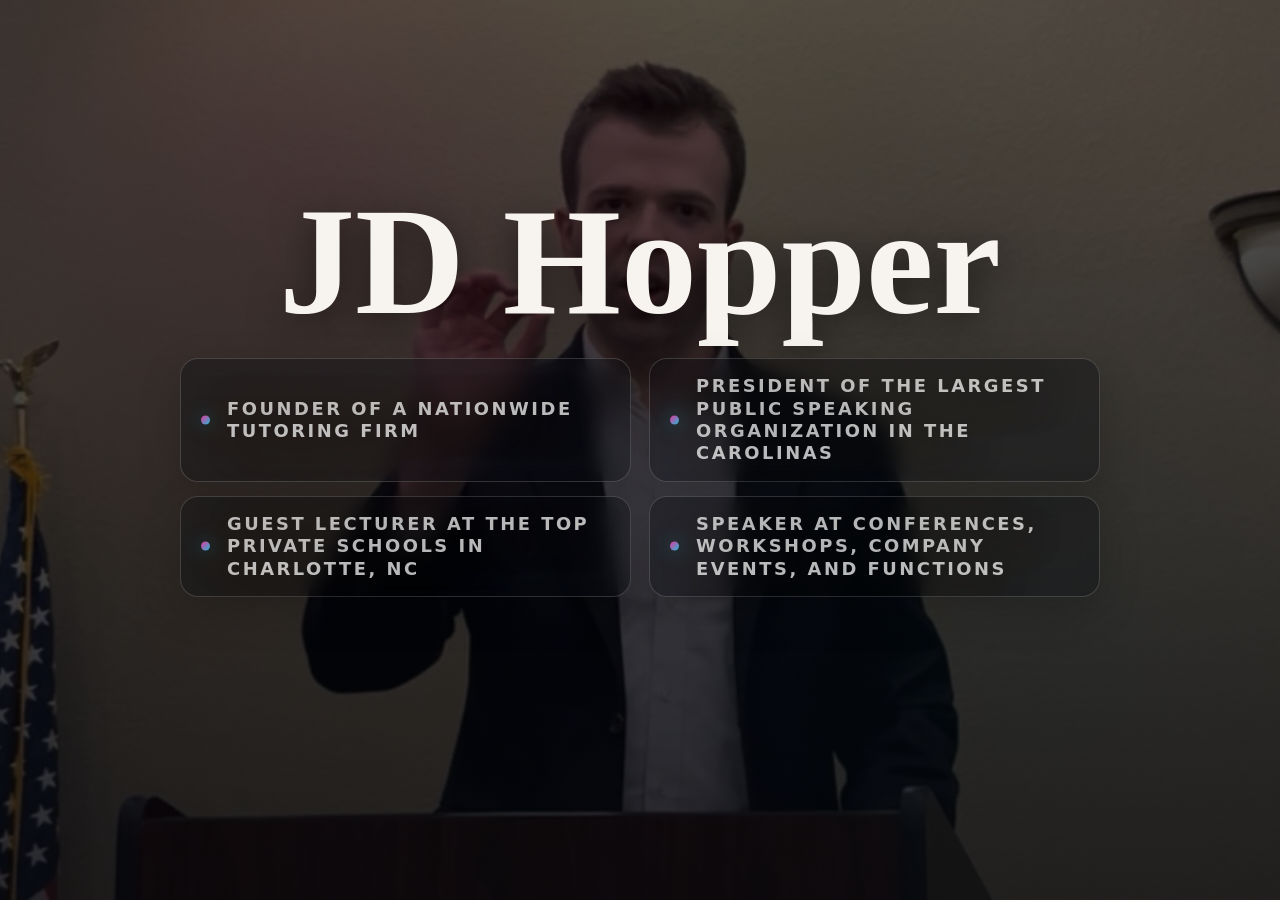
==== index.html @ 7a9ce312 "Add files via upload" ====
<!doctype html>
<html lang="en">
  <head>
    <meta charset="utf-8">
    <meta name="viewport" content="width=device-width, initial-scale=1">
    <title>JD Hopper | Entrepreneur, Public Speaker, Educator</title>
    <meta
      name="description"
      content="JD Hopper is an entrepreneur, public speaker, educator, and founder available for speaking engagements, workshops, school events, and business programs."
    >
    <meta property="og:title" content="JD Hopper | Entrepreneur, Public Speaker, Educator">
    <meta
      property="og:description"
      content="JD Hopper is an entrepreneur, public speaker, educator, and founder available for speaking engagements, workshops, school events, and business programs."
    >
    <!-- [PASTE OG IMAGE PATH HERE] -->
    <meta property="og:image" content="assets/images/headshot-desktop.jpg">
    <meta property="og:type" content="website">
    <meta name="twitter:card" content="summary_large_image">
    <meta name="twitter:title" content="JD Hopper | Entrepreneur, Public Speaker, Educator">
    <meta
      name="twitter:description"
      content="JD Hopper is an entrepreneur, public speaker, educator, and founder available for speaking engagements, workshops, school events, and business programs."
    >
    <meta name="twitter:image" content="assets/images/headshot-desktop.jpg">
    <link rel="icon" type="image/png" href="assets/images/favicon.png">
    <link rel="stylesheet" href="styles.css">
  </head>
  <body>
    <main class="snap-container" id="top">
      <section class="snap-section hero-section" id="hero" aria-label="JD Hopper introduction" data-hero-start>
        <video
          class="hero-video hero-video-desktop"
          autoplay
          muted
          defaultMuted
          loop
          playsinline
          webkit-playsinline
          preload="metadata"
          poster="assets/images/hero-poster-desktop.jpg"
          aria-hidden="true"
        >
          <source src="assets/video/hero-desktop.mp4" type="video/mp4">
        </video>
        <video
          class="hero-video hero-video-mobile"
          autoplay
          muted
          defaultMuted
          loop
          playsinline
          webkit-playsinline
          preload="metadata"
          poster="assets/images/hero-poster-mobile.jpg"
          aria-hidden="true"
        >
          <source src="assets/video/hero-mobile.mp4" type="video/mp4">
        </video>
        <div class="section-overlay"></div>
        <div class="hero-content">
          <h1 class="hero-name">JD Hopper</h1>
          <ul class="hero-roles hero-credentials" aria-label="Professional credentials">
            <li>Founder of a Nationwide Tutoring Firm</li>
            <li>President of the Largest Public Speaking Organization in the Carolinas</li>
            <li>Guest Lecturer at the Top Private Schools in Charlotte, NC</li>
            <li>Speaker at Conferences, Workshops, Company Events, and Functions</li>
          </ul>
          <p class="hero-click-prompt">CLICK TO LEARN MORE</p>
          <!-- [PASTE HERO BOOKING LINE HERE] -->
        </div>
      </section>

      <section class="snap-section image-section purpose-section reveal-section" id="purpose" aria-labelledby="purpose-title">
        <div class="section-overlay"></div>
        <article class="glass-panel purpose-panel reveal-item">
          <a class="purpose-logo-link" href="https://www.purposetutoring.com/" target="_blank" rel="noopener" aria-label="Visit Purpose Tutoring">
            <img class="purpose-logo" src="assets/images/purpose-logo.png" alt="Purpose Tutoring logo" loading="lazy">
          </a>
          <h2 id="purpose-title">Purpose Tutoring</h2>
          <!-- [PASTE PURPOSE TUTORING STORY TEXT HERE] -->
          <div class="expandable-story" data-expandable>
            <div class="story-body" id="purpose-story">
              <p>JD is the founder of Purpose Tutoring, a thriving tutoring company he grew from a solo practice into a team of tutors who support students nationally across a wide range of subjects.</p>
              <p>Purpose Tutoring's mission is to help students become irreplaceable in a world that is increasingly trying to replace human intelligence. JD believes that when students learn to think clearly, solve problems independently, and trust their own minds, better grades, higher test scores, and stronger college opportunities follow as a natural result.</p>
              <p>As part of his own tutoring practice, JD works with students in advanced calculus, SAT and ACT prep, and college admissions. His team supports students in K-12 math, science, English, foreign languages, study skills, SAT/ACT prep, college admissions, and more.</p>
              <p>Since expanding Purpose Tutoring into a multi-tutor practice, JD has dedicated more of his energy to growing the company into a successful enterprise that allows him to support himself, pay his tutors well above market rate, and deliver an exceptional experience to every client.</p>
              <p>One of JD's core business philosophies is that paying people well is both the right thing to do and a smart business strategy. When tutors are well compensated, they are happier, more motivated, and more invested in doing excellent work. That leads to better tutoring, happier clients, more repeat bookings, and a stronger business for everyone involved.</p>
            </div>
            <button class="expand-button" type="button" aria-expanded="false" aria-controls="purpose-story" data-expand-button>Click to Expand</button>
          </div>
          <!-- [PASTE PURPOSE TUTORING LINK HERE] -->
          <a class="button button-primary" href="https://www.purposetutoring.com/" target="_blank" rel="noopener">Visit Purpose Tutoring</a>
        </article>
      </section>

      <section class="snap-section image-section toastmasters-section reveal-section" id="toastmasters" aria-labelledby="toastmasters-title">
        <picture class="background-picture" aria-hidden="true">
          <source media="(min-width: 769px)" srcset="assets/images/purpose-background-desktop.jpg">
          <img src="assets/images/purpose-background-mobile.jpg" alt="" loading="lazy">
        </picture>
        <div class="section-overlay"></div>
        <article class="glass-panel story-panel reveal-item">
          <h2 id="toastmasters-title">Queen City Toastmasters</h2>
          <!-- [PASTE QUEEN CITY TOASTMASTERS PRESIDENCY STORY HERE] -->
          <div class="expandable-story" data-expandable>
            <div class="story-body" id="toastmasters-story">
              <p>JD serves as president of Queen City Toastmasters, a public speaking organization that, under his leadership, has grown into the largest public speaking club in the Carolinas, reaching more than 70 active members.</p>
              <p>During his presidency, the club has experienced unprecedented competitive success, finishing the contest season with a perfect 8-0 record. Queen City Toastmasters won first place in both the District Impromptu Speaking Championship and the Prepared Speaking Championship, outlasting 87 other clubs. The club is currently awaiting confirmation to proceed to the World Championship Semifinals in Vancouver.</p>
              <p>Through his own speeches, JD inspires audiences to think deeply, lead courageously, and find their own path. He is known for drawing from his personal story, connecting naturally with listeners, and creating an energetic sense of engagement in the room.</p>
            </div>
            <button class="expand-button" type="button" aria-expanded="false" aria-controls="toastmasters-story" data-expand-button>Click to Expand</button>
          </div>
        </article>
      </section>

      <section class="snap-section image-section speaking-section reveal-section" id="speaking" aria-labelledby="speaking-title">
        <picture class="background-picture" aria-hidden="true">
          <source media="(min-width: 769px)" srcset="assets/images/podium-speaking-desktop.jpg">
          <img src="assets/images/podium-speaking-mobile.jpg" alt="" loading="lazy">
        </picture>
        <div class="section-overlay"></div>
        <div class="accordion-wrap reveal-item">
          <h2 id="speaking-title">JD's Speaking Engagements</h2>
          <div class="accordion" data-accordion>
            <div class="accordion-item">
              <!-- [PASTE SPEAKING STYLE TEXT HERE] -->
              <button class="accordion-trigger" type="button" aria-expanded="false">
                <span>Speaking Style</span>
                <svg viewBox="0 0 24 24" aria-hidden="true"><path d="m6 9 6 6 6-6"/></svg>
              </button>
              <div class="accordion-panel">
                <p>JD brings extraordinary energy, warmth, and passion to every stage. His speaking style combines charisma with a clear, articulate, and commanding presence, allowing him to connect deeply with audiences and leave them feeling inspired, motivated, and ready to act.</p>
              </div>
            </div>
            <div class="accordion-item">
              <!-- [PASTE EVENT AVAILABILITY TEXT HERE] -->
              <button class="accordion-trigger" type="button" aria-expanded="false">
                <span>Event Availability</span>
                <svg viewBox="0 0 24 24" aria-hidden="true"><path d="m6 9 6 6 6-6"/></svg>
              </button>
              <div class="accordion-panel">
                <p>JD is available for keynote talks, leadership workshops, school assemblies, guest lectures, company programs, entrepreneurship panels, team-building events, and private organizational functions.</p>
              </div>
            </div>
            <div class="accordion-item">
              <!-- [PASTE SPEAKING TOPICS TEXT HERE] -->
              <button class="accordion-trigger" type="button" aria-expanded="false">
                <span>Speaking Topics</span>
                <svg viewBox="0 0 24 24" aria-hidden="true"><path d="m6 9 6 6 6-6"/></svg>
              </button>
              <div class="accordion-panel">
                <p>JD specializes in motivational topics centered on leadership, teamwork, authenticity, and courage. Drawing from his personal story and entrepreneurial experience, he is especially effective at speaking to business audiences, school groups, and organizations looking to inspire growth, confidence, and meaningful action.</p>
              </div>
            </div>
          </div>
        </div>
      </section>

      <section class="snap-section contact-section reveal-section" id="contact" aria-labelledby="contact-title">
        <div class="contact-inner">
          <picture class="contact-headshot reveal-item">
            <source media="(min-width: 769px)" srcset="assets/images/headshot-desktop.jpg">
            <img src="assets/images/headshot-mobile.jpg" alt="JD Hopper smiling headshot" loading="lazy">
          </picture>
          <h2 id="contact-title" class="reveal-item">Contact JD Hopper</h2>
          <div class="social-grid">
            <!-- [PASTE LINKEDIN LINK HERE] -->
            <a class="social-button reveal-item" href="https://www.linkedin.com/in/jd-hopper" target="_blank" rel="noopener">
              <svg viewBox="0 0 24 24" aria-hidden="true"><path d="M6.9 8.9h-4v12h4v-12Zm.3-3.7A2.3 2.3 0 1 0 2.6 5.2a2.3 2.3 0 0 0 4.6 0ZM21.4 14c0-3.3-1.8-5.4-4.7-5.4a4.1 4.1 0 0 0-3.7 2h-.1V8.9H9.1v12h4v-6.1c0-1.6.3-3.1 2.2-3.1s2 1.8 2 3.2v6h4V14Z"/></svg>
              LinkedIn
            </a>
            <!-- [PASTE INSTAGRAM LINK HERE] -->
            <a class="social-button reveal-item" href="https://www.instagram.com/jd.hopper/" target="_blank" rel="noopener">
              <svg viewBox="0 0 24 24" aria-hidden="true"><path d="M7.5 2.5h9A5 5 0 0 1 21.5 7.5v9a5 5 0 0 1-5 5h-9a5 5 0 0 1-5-5v-9a5 5 0 0 1 5-5Zm0 2A3 3 0 0 0 4.5 7.5v9a3 3 0 0 0 3 3h9a3 3 0 0 0 3-3v-9a3 3 0 0 0-3-3h-9Zm4.5 3.4a4.1 4.1 0 1 1 0 8.2 4.1 4.1 0 0 1 0-8.2Zm0 2a2.1 2.1 0 1 0 0 4.2 2.1 2.1 0 0 0 0-4.2Zm4.6-2.9a1 1 0 1 1 0 2.1 1 1 0 0 1 0-2.1Z"/></svg>
              Instagram
            </a>
            <a class="social-button reveal-item" href="https://www.purposetutoring.com/" target="_blank" rel="noopener">
              <svg viewBox="0 0 24 24" aria-hidden="true"><path d="M3 5.4c2.9-.7 5.8-.3 9 1.1 3.2-1.4 6.1-1.8 9-1.1v13.1c-2.9-.7-5.8-.3-9 1.1-3.2-1.4-6.1-1.8-9-1.1V5.4Zm2 2.5v8.2c1.9-.2 3.9.1 6 1V8.8c-2.1-.9-4.1-1.2-6-.9Zm8 .9v8.3c2.1-.9 4.1-1.2 6-1V7.9c-1.9-.3-3.9 0-6 .9Z"/></svg>
              Purpose Tutoring
            </a>
          </div>
          <!-- [PASTE EMAIL HERE] -->
          <p class="email-box reveal-item"><span>Email:</span> <a href="mailto:jd.hopper@purposetutoring.com">jd.hopper@purposetutoring.com</a></p>
        </div>
      </section>
    </main>

    <button class="floating-cta" type="button" data-open-contact>
      Contact JD for Speaking or Business Inquiries
    </button>

    <div class="modal" id="contact-modal" role="dialog" aria-modal="true" aria-labelledby="modal-title" aria-describedby="modal-subtitle" hidden>
      <div class="modal-backdrop" data-close-contact></div>
      <div class="modal-card" role="document">
        <button class="modal-close" type="button" aria-label="Close contact form" data-close-contact>
          <svg viewBox="0 0 24 24" aria-hidden="true"><path d="m6 6 12 12M18 6 6 18"/></svg>
        </button>
        <h2 id="modal-title">Contact JD Hopper</h2>
        <p id="modal-subtitle">For speaking engagements, workshops, school events, business inquiries, or collaborations.</p>
        <form name="speaking-contact" method="POST" action="thank-you.html" data-netlify="true" netlify-honeypot="bot-field">
          <input type="hidden" name="form-name" value="speaking-contact">
          <p class="hidden">
            <label>Don’t fill this out if you’re human: <input name="bot-field"></label>
          </p>
          <label>
            Name
            <input type="text" name="name" autocomplete="name" required>
          </label>
          <label>
            Email
            <input type="email" name="email" autocomplete="email" required>
          </label>
          <label>
            Phone Number (optional)
            <input type="tel" name="phone" autocomplete="tel">
          </label>
          <label>
            Subject
            <input type="text" name="subject" required>
          </label>
          <label>
            Message
            <textarea name="message" rows="5" required></textarea>
          </label>
          <button class="button button-primary" type="submit">Send Inquiry</button>
        </form>
      </div>
    </div>

    <script src="script.js" defer></script>
  </body>
</html>
---- styles.css ----
:root {
  color-scheme: dark;
  --bg: #07090f;
  --bg-soft: #10141d;
  --text: #f7f4ef;
  --muted: #c6c8d0;
  --subtle: rgba(255, 255, 255, 0.72);
  --line: rgba(255, 255, 255, 0.18);
  --glass: rgba(9, 13, 22, 0.62);
  --glass-strong: rgba(8, 10, 17, 0.78);
  --accent: #e5369d;
  --accent-2: #23b8d4;
  --gold: #e7c880;
  --radius: 22px;
  --shadow: 0 24px 80px rgba(0, 0, 0, 0.42);
  --ease: cubic-bezier(0.2, 0.8, 0.2, 1);
}

* {
  box-sizing: border-box;
}

html {
  height: 100%;
  scroll-behavior: smooth;
}

body {
  min-height: 100%;
  margin: 0;
  background: var(--bg);
  color: var(--text);
  font-family: Inter, ui-sans-serif, system-ui, -apple-system, BlinkMacSystemFont, "Segoe UI", sans-serif;
  line-height: 1.5;
  overflow: hidden;
}

body.modal-open {
  overflow: hidden;
}

a {
  color: inherit;
}

button,
input,
textarea {
  font: inherit;
}

button {
  cursor: pointer;
}

.snap-container {
  height: 100vh;
  height: 100svh;
  overflow-y: auto;
  scroll-snap-type: y mandatory;
  scrollbar-width: thin;
  scrollbar-color: rgba(255, 255, 255, 0.32) transparent;
}

.snap-section {
  position: relative;
  min-height: 100vh;
  min-height: 100svh;
  scroll-snap-align: start;
  scroll-snap-stop: always;
  display: grid;
  place-items: center;
  padding: max(28px, env(safe-area-inset-top)) 20px max(108px, calc(86px + env(safe-area-inset-bottom)));
  isolation: isolate;
  overflow: hidden;
}

.snap-section.has-expanded-story {
  overflow-y: auto;
  place-items: start center;
}

.section-overlay {
  position: absolute;
  inset: 0;
  z-index: -1;
  background:
    linear-gradient(180deg, rgba(3, 5, 9, 0.6), rgba(3, 5, 9, 0.82)),
    radial-gradient(circle at 24% 20%, rgba(229, 54, 157, 0.16), transparent 36%),
    radial-gradient(circle at 82% 70%, rgba(35, 184, 212, 0.12), transparent 34%);
}

.toastmasters-section .section-overlay,
.speaking-section .section-overlay {
  background:
    linear-gradient(180deg, rgba(3, 5, 9, 0.26), rgba(3, 5, 9, 0.42)),
    radial-gradient(circle at 24% 20%, rgba(229, 54, 157, 0.06), transparent 36%),
    radial-gradient(circle at 82% 70%, rgba(35, 184, 212, 0.06), transparent 34%);
}

.hero-video,
.background-picture,
.background-picture img {
  position: absolute;
  inset: 0;
  width: 100%;
  height: 100%;
  object-fit: cover;
  z-index: -2;
}

.hero-video {
  opacity: 0;
  animation: videoReveal 1.4s var(--ease) 0.8s forwards;
}

.hero-section {
  cursor: pointer;
}

.hero-video-desktop {
  display: none;
}

.hero-video-mobile {
  display: block;
}

.hero-content,
.contact-inner,
.accordion-wrap,
.glass-panel,
.split-layout {
  width: min(100%, 1120px);
  margin: 0 auto;
}

.hero-content {
  text-align: center;
  display: grid;
  justify-items: center;
  gap: 22px;
  text-shadow: 0 8px 36px rgba(0, 0, 0, 0.5);
}

.hero-name,
.snap-section h2 {
  margin: 0;
  font-family: Georgia, "Times New Roman", serif;
  font-weight: 700;
  line-height: 0.96;
  letter-spacing: 0;
}

.hero-name {
  font-size: clamp(4rem, 19vw, 9.5rem);
  opacity: 0;
  transform: translateY(18px);
  animation: riseIn 0.9s var(--ease) 0.2s forwards;
}

.hero-roles {
  display: grid;
  gap: 12px;
  color: var(--subtle);
  font-size: clamp(1.05rem, 4.8vw, 2.1rem);
  font-weight: 600;
  text-transform: uppercase;
  letter-spacing: 0.14em;
}

.hero-roles li,
.hero-callout,
.hero-click-prompt {
  opacity: 0;
  transform: translateY(14px);
  animation: riseIn 0.72s var(--ease) forwards;
}

.hero-roles li:nth-child(1) { animation-delay: 1.65s; }
.hero-roles li:nth-child(2) { animation-delay: 2.65s; }
.hero-roles li:nth-child(3) { animation-delay: 3.65s; }
.hero-roles li:nth-child(4) { animation-delay: 4.65s; }

.hero-credentials {
  width: min(100%, 920px);
  margin: 0;
  padding: 0;
  list-style: none;
  grid-template-columns: repeat(2, minmax(0, 1fr));
  gap: 14px 18px;
  font-size: clamp(0.82rem, 2.2vw, 1.12rem);
  line-height: 1.25;
  text-align: left;
}

.hero-credentials li {
  position: relative;
  min-height: 76px;
  display: flex;
  align-items: center;
  padding: 16px 18px 16px 46px;
  border: 1px solid rgba(255, 255, 255, 0.16);
  border-radius: 18px;
  background: rgba(8, 10, 17, 0.34);
  backdrop-filter: blur(10px);
  box-shadow: 0 14px 42px rgba(0, 0, 0, 0.18);
}

.hero-credentials li::before {
  content: "";
  position: absolute;
  left: 20px;
  top: 50%;
  width: 9px;
  height: 9px;
  border-radius: 999px;
  background: linear-gradient(135deg, var(--accent), var(--accent-2));
  box-shadow: 0 0 18px rgba(35, 184, 212, 0.52);
  transform: translateY(-50%);
}

.hero-click-prompt {
  margin: 4px 0 0;
  color: #fff;
  font-size: clamp(0.78rem, 2vw, 0.95rem);
  font-weight: 900;
  letter-spacing: 0.16em;
  text-transform: uppercase;
  animation: clickPromptBlink 1.8s var(--ease) 5.75s infinite;
}

.hero-callout {
  max-width: 780px;
  margin: 0;
  color: #fff;
  font-size: clamp(1rem, 4.2vw, 1.35rem);
  animation-delay: 2.95s;
}

.split-layout {
  display: grid;
  gap: 28px;
  align-items: center;
}

.credibility-section {
  background:
    linear-gradient(135deg, #090c13 0%, #101a24 48%, #090c13 100%);
}

.portrait-wrap {
  width: min(68vw, 320px);
  aspect-ratio: 1;
  margin: 0 auto;
  border-radius: 32px;
  overflow: hidden;
  box-shadow: var(--shadow);
  border: 1px solid var(--line);
}

.portrait-wrap img {
  width: 100%;
  height: 100%;
  object-fit: cover;
  display: block;
}

.section-copy {
  display: grid;
  gap: 20px;
  justify-items: center;
  text-align: center;
}

.section-kicker {
  margin: 0;
  color: var(--gold);
  font-size: 0.78rem;
  font-weight: 800;
  letter-spacing: 0.18em;
  text-transform: uppercase;
}

.snap-section h2 {
  font-size: clamp(2.4rem, 11vw, 5.6rem);
  text-align: center;
}

.credential-grid {
  display: grid;
  gap: 12px;
}

.credential-card,
.social-button,
.button {
  border: 1px solid var(--line);
  border-radius: 18px;
  color: var(--text);
  text-decoration: none;
  transition: transform 220ms var(--ease), border-color 220ms var(--ease), background 220ms var(--ease);
}

.credential-card {
  width: 100%;
  min-height: 116px;
  padding: 20px;
  text-align: left;
  background: rgba(255, 255, 255, 0.06);
  backdrop-filter: blur(14px);
  box-shadow: 0 16px 48px rgba(0, 0, 0, 0.22);
}

.credential-card strong,
.credential-card span {
  display: block;
}

.credential-card strong {
  font-size: 1rem;
  line-height: 1.2;
}

.credential-card span {
  margin-top: 12px;
  color: var(--accent-2);
  font-size: 0.82rem;
  font-weight: 800;
  text-transform: uppercase;
  letter-spacing: 0.14em;
}

.credential-card:hover,
.credential-card:focus-visible,
.social-button:hover,
.social-button:focus-visible,
.button:hover,
.button:focus-visible {
  transform: translateY(-3px);
  border-color: rgba(255, 255, 255, 0.42);
  outline: none;
}

.image-section {
  background: #080a10;
}

.glass-panel,
.accordion-wrap {
  border: 1px solid var(--line);
  border-radius: var(--radius);
  background: var(--glass);
  backdrop-filter: blur(18px);
  box-shadow: var(--shadow);
}

.glass-panel {
  padding: clamp(24px, 6vw, 56px);
}

.purpose-panel {
  display: grid;
  justify-items: center;
  gap: 18px;
  margin-inline: auto;
  text-align: center;
}

.purpose-logo {
  width: min(260px, 76vw);
  height: auto;
  justify-self: center;
}

.purpose-logo-link {
  display: inline-flex;
  justify-self: center;
  line-height: 0;
}

.purpose-logo-link:hover,
.purpose-logo-link:focus-visible {
  transform: translateY(-2px);
  outline: none;
}

#toastmasters-title {
  margin-bottom: 22px;
}

.expandable-story {
  display: grid;
  justify-items: center;
  gap: 14px;
  width: 100%;
}

.story-body {
  position: relative;
  max-height: 11.5rem;
  overflow: hidden;
  transition: max-height 360ms var(--ease);
}

.story-body::after {
  content: "";
  position: absolute;
  left: 0;
  right: 0;
  bottom: 0;
  height: 4.8rem;
  pointer-events: none;
  background: linear-gradient(180deg, rgba(8, 10, 17, 0), rgba(8, 10, 17, 0.78));
  transition: opacity 220ms var(--ease);
}

.expandable-story.is-expanded .story-body {
  max-height: 1200px;
  overflow: visible;
}

.expandable-story.is-expanded .story-body::after {
  opacity: 0;
}

.story-body p {
  margin: 0 0 1em;
  color: var(--muted);
}

.story-body p:last-child {
  margin-bottom: 0;
}

.expand-button {
  border: 1px solid rgba(255, 255, 255, 0.28);
  border-radius: 999px;
  background: rgba(255, 255, 255, 0.1);
  color: #fff;
  padding: 8px 14px;
  font-size: 0.76rem;
  font-weight: 850;
  letter-spacing: 0.12em;
  text-transform: uppercase;
}

.expand-button:hover,
.expand-button:focus-visible {
  background: rgba(255, 255, 255, 0.18);
  outline: none;
}

.button {
  display: inline-flex;
  align-items: center;
  justify-content: center;
  min-height: 52px;
  padding: 14px 20px;
  font-weight: 800;
  letter-spacing: 0;
}

.button-primary {
  width: fit-content;
  justify-self: center;
  background: linear-gradient(135deg, var(--accent), #7d43ff 52%, var(--accent-2));
  color: #fff;
  box-shadow: 0 18px 48px rgba(229, 54, 157, 0.24);
}

.story-panel {
  max-width: 780px;
  margin-inline: auto;
}

.toastmasters-section .glass-panel {
  background: rgba(9, 13, 22, 0.6);
  backdrop-filter: none;
}

.toastmasters-section .story-panel {
  margin-inline: auto;
}

.accordion-wrap {
  max-width: 820px;
  margin-inline: auto;
  padding: clamp(22px, 5vw, 42px);
  background: rgba(9, 13, 22, 0.6);
  backdrop-filter: none;
}

.accordion-wrap h2 {
  margin-bottom: 22px;
  font-size: clamp(2.1rem, 8vw, 4.7rem);
}

.accordion {
  display: grid;
  gap: 10px;
}

.accordion-item {
  overflow: hidden;
  border: 1px solid var(--line);
  border-radius: 18px;
  background: rgba(255, 255, 255, 0.06);
}

.accordion-trigger {
  width: 100%;
  min-height: 58px;
  display: flex;
  align-items: center;
  justify-content: space-between;
  gap: 16px;
  padding: 16px 18px;
  border: 0;
  background: transparent;
  color: #fff;
  font-weight: 800;
  text-align: left;
}

.accordion-trigger svg,
.modal-close svg,
.social-button svg {
  width: 22px;
  height: 22px;
  flex: 0 0 auto;
  fill: none;
  stroke: currentColor;
  stroke-width: 2;
  stroke-linecap: round;
  stroke-linejoin: round;
}

.social-button svg {
  fill: currentColor;
  stroke: none;
}

.accordion-trigger[aria-expanded="true"] svg {
  transform: rotate(180deg);
}

.accordion-panel {
  max-height: 0;
  overflow: hidden;
  transition: max-height 300ms var(--ease);
}

.accordion-trigger[aria-expanded="true"] + .accordion-panel {
  max-height: 420px;
}

.accordion-panel p {
  margin: 0;
  padding: 0 18px 18px;
  color: var(--muted);
}

.contact-section {
  background:
    linear-gradient(160deg, #07090f 0%, #111623 58%, #080a10 100%),
    linear-gradient(90deg, rgba(229, 54, 157, 0.08), rgba(35, 184, 212, 0.08));
}

.contact-inner {
  text-align: center;
  display: grid;
  justify-items: center;
  gap: 20px;
}

.contact-headshot {
  width: min(46vw, 190px);
  aspect-ratio: 1;
  border-radius: 28px;
  overflow: hidden;
  border: 1px solid var(--line);
  box-shadow: 0 18px 54px rgba(0, 0, 0, 0.34);
}

.contact-headshot img {
  display: block;
  width: 100%;
  height: 100%;
  object-fit: cover;
}

.social-grid {
  width: min(100%, 920px);
  display: grid;
  gap: 12px;
}

.social-button {
  min-height: 62px;
  display: inline-flex;
  align-items: center;
  justify-content: center;
  gap: 12px;
  padding: 16px 22px;
  background: rgba(255, 255, 255, 0.08);
  font-weight: 800;
  backdrop-filter: blur(14px);
}

.email-box {
  margin: 0;
  padding: 14px 18px;
  border: 1px solid var(--line);
  border-radius: 16px;
  color: var(--muted);
  background: rgba(255, 255, 255, 0.06);
}

.floating-cta {
  position: fixed;
  left: 50%;
  bottom: max(18px, env(safe-area-inset-bottom));
  z-index: 20;
  width: min(calc(100vw - 32px), 520px);
  min-height: 56px;
  transform: translateX(-50%) translateY(16px);
  border: 1px solid rgba(255, 255, 255, 0.28);
  border-radius: 999px;
  background: rgba(255, 255, 255, 0.13);
  color: #fff;
  padding: 13px 20px;
  font-size: 0.94rem;
  font-weight: 850;
  box-shadow: 0 20px 60px rgba(0, 0, 0, 0.35);
  backdrop-filter: blur(18px);
  opacity: 0;
  pointer-events: none;
  transition: background 220ms var(--ease), opacity 700ms var(--ease), transform 700ms var(--ease);
}

.floating-cta.is-visible {
  opacity: 1;
  pointer-events: auto;
  transform: translateX(-50%) translateY(0);
}

.floating-cta.is-visible:hover,
.floating-cta.is-visible:focus-visible {
  background: rgba(255, 255, 255, 0.2);
  transform: translateX(-50%) translateY(-2px);
  outline: none;
}

.floating-cta.is-pulsing {
  animation: ctaPulse 2.8s var(--ease) infinite;
  background: linear-gradient(135deg, rgba(229, 54, 157, 0.86), rgba(35, 184, 212, 0.82));
}

.modal[hidden] {
  display: none;
}

.modal {
  position: fixed;
  inset: 0;
  z-index: 50;
  display: grid;
  place-items: center;
  padding: 18px;
}

.modal-backdrop {
  position: absolute;
  inset: 0;
  background: rgba(0, 0, 0, 0.74);
  backdrop-filter: blur(10px);
}

.modal-card {
  position: relative;
  width: min(100%, 620px);
  max-height: min(86vh, 780px);
  overflow-y: auto;
  padding: clamp(24px, 5vw, 38px);
  border: 1px solid var(--line);
  border-radius: 24px;
  background: var(--glass-strong);
  box-shadow: var(--shadow);
}

.modal-card h2 {
  margin: 0;
  font-family: Georgia, "Times New Roman", serif;
  font-size: clamp(2rem, 8vw, 3.4rem);
}

.modal-card p {
  color: var(--muted);
}

.modal-close {
  position: absolute;
  top: 14px;
  right: 14px;
  width: 42px;
  height: 42px;
  display: grid;
  place-items: center;
  border: 1px solid var(--line);
  border-radius: 999px;
  background: rgba(255, 255, 255, 0.08);
  color: #fff;
}

form {
  display: grid;
  gap: 14px;
}

label {
  display: grid;
  gap: 7px;
  color: var(--subtle);
  font-size: 0.9rem;
  font-weight: 750;
}

input,
textarea {
  width: 100%;
  border: 1px solid rgba(255, 255, 255, 0.22);
  border-radius: 14px;
  background: rgba(255, 255, 255, 0.08);
  color: #fff;
  padding: 13px 14px;
}

input:focus,
textarea:focus {
  border-color: var(--accent-2);
  outline: 3px solid rgba(35, 184, 212, 0.18);
}

.hidden {
  position: absolute;
  left: -9999px;
}

.reveal-item {
  opacity: 0;
  transform: translateY(28px);
  transition: opacity 720ms var(--ease), transform 720ms var(--ease);
}

.reveal-section.is-visible .reveal-item {
  opacity: 1;
  transform: translateY(0);
}

.reveal-section.is-visible .reveal-item:nth-child(2) { transition-delay: 90ms; }
.reveal-section.is-visible .reveal-item:nth-child(3) { transition-delay: 180ms; }
.reveal-section.is-visible .reveal-item:nth-child(4) { transition-delay: 270ms; }
.reveal-section.is-visible .reveal-item:nth-child(5) { transition-delay: 360ms; }

@keyframes riseIn {
  to {
    opacity: 1;
    transform: translateY(0);
  }
}

@keyframes videoReveal {
  to {
    opacity: 1;
  }
}

@keyframes ctaPulse {
  0%, 100% {
    box-shadow: 0 18px 54px rgba(229, 54, 157, 0.2), 0 0 0 0 rgba(229, 54, 157, 0.34);
  }
  50% {
    box-shadow: 0 22px 70px rgba(35, 184, 212, 0.26), 0 0 0 12px rgba(229, 54, 157, 0);
  }
}

@keyframes clickPromptBlink {
  0%, 100% {
    opacity: 0.35;
    transform: translateY(0);
  }
  45%, 62% {
    opacity: 1;
    transform: translateY(-2px);
  }
}

@media (min-width: 769px) {
  .hero-video-desktop {
    display: block;
  }

  .hero-video-mobile {
    display: none;
  }

  .snap-section {
    padding: 52px 54px 116px;
  }

  .split-layout {
    grid-template-columns: 0.74fr 1.26fr;
    gap: 64px;
  }

  .portrait-wrap {
    width: min(34vw, 420px);
  }

  .credential-grid {
    grid-template-columns: repeat(2, minmax(0, 1fr));
    gap: 16px;
  }

  .credential-card {
    min-height: 154px;
    padding: 24px;
  }

  .credential-card strong {
    font-size: 1.12rem;
  }

  .purpose-panel {
    margin-inline: auto;
    max-width: 760px;
  }

  .toastmasters-section .story-panel {
    margin-inline: auto;
  }

  .social-grid {
    grid-template-columns: repeat(3, minmax(0, 1fr));
    gap: 16px;
  }
}

@media (max-width: 420px) {
  .snap-section {
    padding-inline: 16px;
  }

  .hero-roles {
    letter-spacing: 0.1em;
  }

  .hero-credentials {
    grid-template-columns: 1fr;
    gap: 10px;
    font-size: 0.78rem;
  }

  .hero-credentials li {
    min-height: auto;
    padding: 12px 14px 12px 38px;
  }

  .hero-credentials li::before {
    left: 17px;
  }

  .button-primary {
    width: 100%;
  }
}

@media (prefers-reduced-motion: reduce) {
  *,
  *::before,
  *::after {
    animation-duration: 1ms !important;
    animation-iteration-count: 1 !important;
    scroll-behavior: auto !important;
    transition-duration: 1ms !important;
  }

  .snap-container {
    scroll-snap-type: none;
  }
}
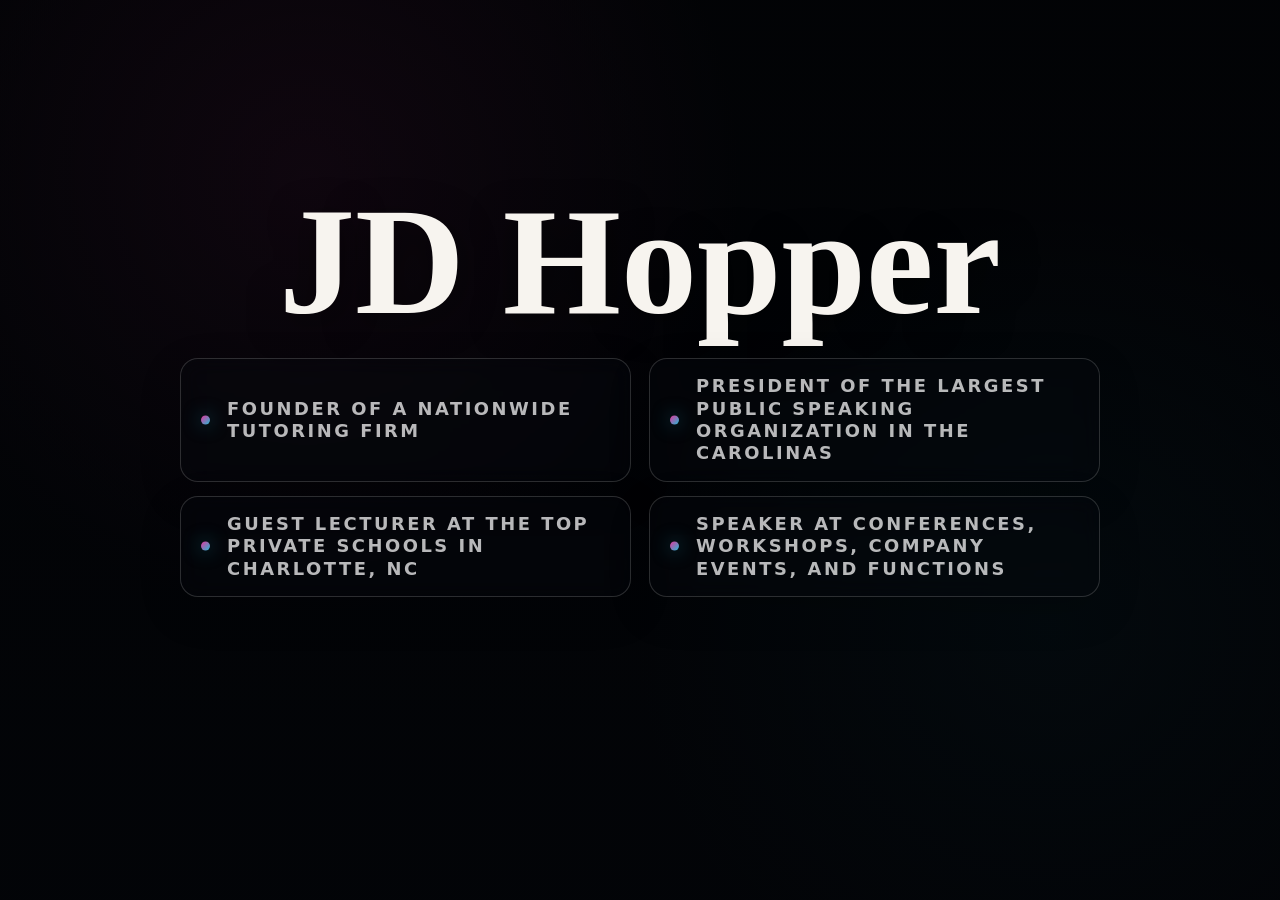
==== commit ad0f89e4: "Add files via upload" ====
--- a/index.html
+++ b/index.html
@@ -37,8 +37,8 @@
           loop
           playsinline
           webkit-playsinline
-          preload="metadata"
-          poster="assets/images/hero-poster-desktop.jpg"
+          preload="auto"
+          disablepictureinpicture
           aria-hidden="true"
         >
           <source src="assets/video/hero-desktop.mp4" type="video/mp4">
@@ -51,8 +51,8 @@
           loop
           playsinline
           webkit-playsinline
-          preload="metadata"
-          poster="assets/images/hero-poster-mobile.jpg"
+          preload="auto"
+          disablepictureinpicture
           aria-hidden="true"
         >
           <source src="assets/video/hero-mobile.mp4" type="video/mp4">
@@ -61,10 +61,10 @@
         <div class="hero-content">
           <h1 class="hero-name">JD Hopper</h1>
           <ul class="hero-roles hero-credentials" aria-label="Professional credentials">
-            <li>Founder of a Nationwide Tutoring Firm</li>
-            <li>President of the Largest Public Speaking Organization in the Carolinas</li>
-            <li>Guest Lecturer at the Top Private Schools in Charlotte, NC</li>
-            <li>Speaker at Conferences, Workshops, Company Events, and Functions</li>
+            <li><button type="button" data-scroll-target="#purpose">Founder of a Nationwide Tutoring Firm</button></li>
+            <li><button type="button" data-scroll-target="#toastmasters">President of the Largest Public Speaking Organization in the Carolinas</button></li>
+            <li><button type="button" data-scroll-target="#speaking">Guest Lecturer at the Top Private Schools in Charlotte, NC</button></li>
+            <li><button type="button" data-scroll-target="#speaking">Speaker at Conferences, Workshops, Company Events, and Functions</button></li>
           </ul>
           <p class="hero-click-prompt">CLICK TO LEARN MORE</p>
           <!-- [PASTE HERO BOOKING LINE HERE] -->
@@ -101,6 +101,7 @@
         </picture>
         <div class="section-overlay"></div>
         <article class="glass-panel story-panel reveal-item">
+          <img class="toastmasters-logo" src="assets/images/toastmasters-logo.png" alt="Toastmasters International logo" loading="lazy">
           <h2 id="toastmasters-title">Queen City Toastmasters</h2>
           <!-- [PASTE QUEEN CITY TOASTMASTERS PRESIDENCY STORY HERE] -->
           <div class="expandable-story" data-expandable>
--- a/styles.css
+++ b/styles.css
@@ -111,10 +111,16 @@
 
 .hero-video {
   opacity: 0;
-  animation: videoReveal 1.4s var(--ease) 0.8s forwards;
+  background: #000;
+  transition: opacity 1.4s var(--ease);
+}
+
+.hero-section .hero-video.is-loaded {
+  opacity: 1;
 }
 
 .hero-section {
+  background: #000;
   cursor: pointer;
 }
 
@@ -177,10 +183,10 @@
   animation: riseIn 0.72s var(--ease) forwards;
 }
 
-.hero-roles li:nth-child(1) { animation-delay: 1.65s; }
-.hero-roles li:nth-child(2) { animation-delay: 2.65s; }
-.hero-roles li:nth-child(3) { animation-delay: 3.65s; }
-.hero-roles li:nth-child(4) { animation-delay: 4.65s; }
+.hero-roles li:nth-child(1) { animation-delay: 1.1s; }
+.hero-roles li:nth-child(2) { animation-delay: 1.55s; }
+.hero-roles li:nth-child(3) { animation-delay: 2s; }
+.hero-roles li:nth-child(4) { animation-delay: 2.45s; }
 
 .hero-credentials {
   width: min(100%, 920px);
@@ -197,14 +203,42 @@
 .hero-credentials li {
   position: relative;
   min-height: 76px;
-  display: flex;
-  align-items: center;
-  padding: 16px 18px 16px 46px;
+  display: grid;
   border: 1px solid rgba(255, 255, 255, 0.16);
   border-radius: 18px;
   background: rgba(8, 10, 17, 0.34);
   backdrop-filter: blur(10px);
   box-shadow: 0 14px 42px rgba(0, 0, 0, 0.18);
+  transition: border-color 180ms var(--ease), background 180ms var(--ease), transform 180ms var(--ease);
+}
+
+.hero-credentials li:hover,
+.hero-credentials li:focus-within {
+  border-color: rgba(255, 255, 255, 0.32);
+  background: rgba(8, 10, 17, 0.48);
+  transform: translateY(-2px);
+}
+
+.hero-credentials button {
+  position: relative;
+  z-index: 1;
+  width: 100%;
+  min-height: 76px;
+  padding: 16px 18px 16px 46px;
+  border: 0;
+  border-radius: inherit;
+  background: transparent;
+  color: inherit;
+  font: inherit;
+  line-height: inherit;
+  letter-spacing: inherit;
+  text-align: left;
+  text-transform: inherit;
+}
+
+.hero-credentials button:focus-visible {
+  outline: 2px solid rgba(35, 184, 212, 0.9);
+  outline-offset: 4px;
 }
 
 .hero-credentials li::before {
@@ -227,7 +261,7 @@
   font-weight: 900;
   letter-spacing: 0.16em;
   text-transform: uppercase;
-  animation: clickPromptBlink 1.8s var(--ease) 5.75s infinite;
+  animation: clickPromptBlink 1.8s var(--ease) 3.25s infinite;
 }
 
 .hero-callout {
@@ -371,6 +405,15 @@
   width: min(260px, 76vw);
   height: auto;
   justify-self: center;
+}
+
+.toastmasters-logo {
+  display: block;
+  width: min(260px, 76vw);
+  height: auto;
+  margin: 0 auto 18px;
+  object-fit: contain;
+  filter: drop-shadow(0 18px 32px rgba(0, 0, 0, 0.3));
 }
 
 .purpose-logo-link {
@@ -770,12 +813,6 @@
   }
 }
 
-@keyframes videoReveal {
-  to {
-    opacity: 1;
-  }
-}
-
 @keyframes ctaPulse {
   0%, 100% {
     box-shadow: 0 18px 54px rgba(229, 54, 157, 0.2), 0 0 0 0 rgba(229, 54, 157, 0.34);
@@ -863,6 +900,10 @@
   }
 
   .hero-credentials li {
+    min-height: auto;
+  }
+
+  .hero-credentials button {
     min-height: auto;
     padding: 12px 14px 12px 38px;
   }
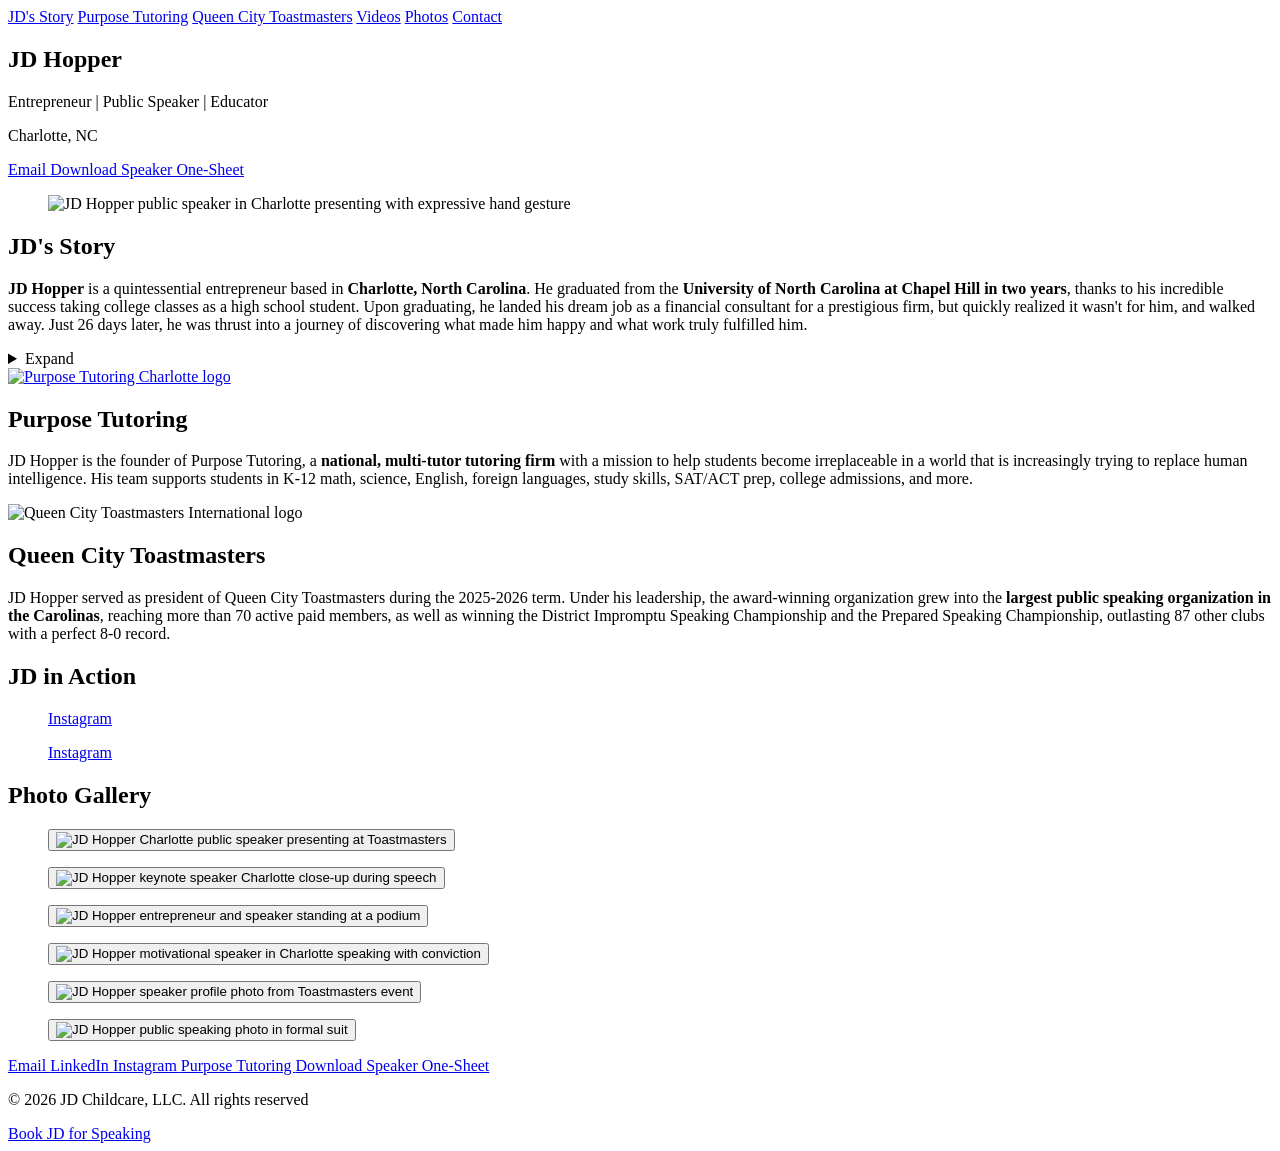
==== commit 9007fb8b: "Add files via upload" ====
--- a/index.html
+++ b/index.html
@@ -1,234 +1,263 @@
 <!doctype html>
 <html lang="en">
   <head>
-    <meta charset="utf-8">
-    <meta name="viewport" content="width=device-width, initial-scale=1">
-    <title>JD Hopper | Entrepreneur, Public Speaker, Educator</title>
+    <meta charset="UTF-8" />
+    <meta name="viewport" content="width=device-width, initial-scale=1.0" />
+    <title>JD Hopper | Entrepreneur, Public Speaker, Educator in Charlotte</title>
     <meta
       name="description"
-      content="JD Hopper is an entrepreneur, public speaker, educator, and founder available for speaking engagements, workshops, school events, and business programs."
-    >
-    <meta property="og:title" content="JD Hopper | Entrepreneur, Public Speaker, Educator">
+      content="JD Hopper is a Charlotte entrepreneur, public speaker, educator, and founder of Purpose Tutoring. Available for keynote talks, workshops, school assemblies, guest lectures, company programs, and entrepreneurship panels."
+    />
+    <meta
+      name="keywords"
+      content="JD Hopper, JD Hopper Charlotte, Charlotte public speaker, entrepreneur Charlotte NC, business owner Charlotte, tutor Charlotte, Purpose Tutoring, Queen City Toastmasters, motivational speaker Charlotte"
+    />
+    <meta name="author" content="JD Hopper" />
+    <meta name="robots" content="index, follow" />
+    <link rel="icon" type="image/png" href="assets/images/jd-hopper-logo-favicon.png" />
+    <meta property="og:type" content="website" />
+    <meta property="og:title" content="JD Hopper | Entrepreneur, Public Speaker, Educator" />
     <meta
       property="og:description"
-      content="JD Hopper is an entrepreneur, public speaker, educator, and founder available for speaking engagements, workshops, school events, and business programs."
-    >
-    <!-- [PASTE OG IMAGE PATH HERE] -->
-    <meta property="og:image" content="assets/images/headshot-desktop.jpg">
-    <meta property="og:type" content="website">
-    <meta name="twitter:card" content="summary_large_image">
-    <meta name="twitter:title" content="JD Hopper | Entrepreneur, Public Speaker, Educator">
+      content="Charlotte entrepreneur, public speaker, educator, and founder of Purpose Tutoring."
+    />
+    <meta property="og:image" content="assets/images/jd-hopper-public-speaking-photo.jpg" />
+    <meta property="og:locale" content="en_US" />
+    <meta name="twitter:card" content="summary_large_image" />
+    <meta name="twitter:title" content="JD Hopper | Entrepreneur, Public Speaker, Educator" />
     <meta
       name="twitter:description"
-      content="JD Hopper is an entrepreneur, public speaker, educator, and founder available for speaking engagements, workshops, school events, and business programs."
-    >
-    <meta name="twitter:image" content="assets/images/headshot-desktop.jpg">
-    <link rel="icon" type="image/png" href="assets/images/favicon.png">
-    <link rel="stylesheet" href="styles.css">
+      content="Charlotte entrepreneur, public speaker, educator, and founder of Purpose Tutoring."
+    />
+    <meta name="twitter:image" content="assets/images/jd-hopper-public-speaking-photo.jpg" />
+    <link rel="stylesheet" href="src/styles.css" />
+    <script type="application/ld+json">
+      {
+        "@context": "https://schema.org",
+        "@type": "Person",
+        "name": "JD Hopper",
+        "jobTitle": "Entrepreneur | Public Speaker | Educator",
+        "email": "mailto:jdhopper42@gmail.com",
+        "image": "assets/images/jd-hopper-public-speaking-photo.jpg",
+        "address": {
+          "@type": "PostalAddress",
+          "addressLocality": "Charlotte",
+          "addressRegion": "NC",
+          "addressCountry": "US"
+        },
+        "sameAs": [
+          "https://www.linkedin.com/in/jd-hopper/",
+          "https://www.instagram.com/jd.hopper/",
+          "https://www.purposetutoring.com"
+        ],
+        "knowsAbout": [
+          "Public Speaking",
+          "Entrepreneurship",
+          "Education",
+          "Tutoring",
+          "Leadership",
+          "SAT Prep",
+          "ACT Prep",
+          "College Admissions"
+        ],
+        "founder": {
+          "@type": "Organization",
+          "name": "Purpose Tutoring",
+          "url": "https://www.purposetutoring.com"
+        }
+      }
+    </script>
   </head>
   <body>
-    <main class="snap-container" id="top">
-      <section class="snap-section hero-section" id="hero" aria-label="JD Hopper introduction" data-hero-start>
-        <video
-          class="hero-video hero-video-desktop"
-          autoplay
-          muted
-          defaultMuted
-          loop
-          playsinline
-          webkit-playsinline
-          preload="auto"
-          disablepictureinpicture
-          aria-hidden="true"
-        >
-          <source src="assets/video/hero-desktop.mp4" type="video/mp4">
-        </video>
-        <video
-          class="hero-video hero-video-mobile"
-          autoplay
-          muted
-          defaultMuted
-          loop
-          playsinline
-          webkit-playsinline
-          preload="auto"
-          disablepictureinpicture
-          aria-hidden="true"
-        >
-          <source src="assets/video/hero-mobile.mp4" type="video/mp4">
-        </video>
-        <div class="section-overlay"></div>
-        <div class="hero-content">
-          <h1 class="hero-name">JD Hopper</h1>
-          <ul class="hero-roles hero-credentials" aria-label="Professional credentials">
-            <li><button type="button" data-scroll-target="#purpose">Founder of a Nationwide Tutoring Firm</button></li>
-            <li><button type="button" data-scroll-target="#toastmasters">President of the Largest Public Speaking Organization in the Carolinas</button></li>
-            <li><button type="button" data-scroll-target="#speaking">Guest Lecturer at the Top Private Schools in Charlotte, NC</button></li>
-            <li><button type="button" data-scroll-target="#speaking">Speaker at Conferences, Workshops, Company Events, and Functions</button></li>
-          </ul>
-          <p class="hero-click-prompt">CLICK TO LEARN MORE</p>
-          <!-- [PASTE HERO BOOKING LINE HERE] -->
-        </div>
-      </section>
-
-      <section class="snap-section image-section purpose-section reveal-section" id="purpose" aria-labelledby="purpose-title">
-        <div class="section-overlay"></div>
-        <article class="glass-panel purpose-panel reveal-item">
-          <a class="purpose-logo-link" href="https://www.purposetutoring.com/" target="_blank" rel="noopener" aria-label="Visit Purpose Tutoring">
-            <img class="purpose-logo" src="assets/images/purpose-logo.png" alt="Purpose Tutoring logo" loading="lazy">
+    <div class="site-shell">
+      <header class="site-header" aria-label="JD Hopper">
+        <nav class="nav-links" aria-label="Primary">
+          <a href="#story">JD's Story</a>
+          <a href="#purpose">Purpose Tutoring</a>
+          <a href="#toastmasters">Queen City Toastmasters</a>
+          <a href="#videos">Videos</a>
+          <a href="#photos">Photos</a>
+          <a href="#contact">Contact</a>
+        </nav>
+      </header>
+
+      <main id="top">
+        <section class="hero-section section-panel" aria-labelledby="hero-title">
+          <div class="hero-copy">
+            <h1 id="hero-title">JD Hopper</h1>
+            <p class="hero-subtitle">Entrepreneur | Public Speaker | Educator</p>
+            <p class="hero-location">
+              <span aria-hidden="true" class="icon icon-location"></span>
+              Charlotte, NC
+            </p>
+            <div class="button-row" aria-label="JD Hopper links">
+              <a class="button button-blue" href="mailto:jdhopper42@gmail.com">
+                <span aria-hidden="true" class="icon icon-mail"></span>
+                Email
+              </a>
+              <a
+                class="button button-secondary"
+                href="assets/docs/jd-hopper-public-speaker-one-sheet.pdf"
+                download
+              >
+                <span aria-hidden="true" class="icon icon-download"></span>
+                Download Speaker One-Sheet
+              </a>
+            </div>
+          </div>
+          <figure class="hero-media">
+            <img
+              src="assets/images/jd-hopper-public-speaking-photo.jpg"
+              alt="JD Hopper public speaker in Charlotte presenting with expressive hand gesture"
+              fetchpriority="high"
+            />
+          </figure>
+        </section>
+
+        <section class="section-panel text-section story-section" id="story" aria-labelledby="story-title">
+          <h2 id="story-title">JD's Story</h2>
+          <div class="prose story-prose">
+            <p><strong>JD Hopper</strong> is a quintessential entrepreneur based in <strong>Charlotte, North Carolina</strong>. He graduated from the <strong>University of North Carolina at Chapel Hill in two years</strong>, thanks to his incredible success taking college classes as a high school student. Upon graduating, he landed his dream job as a financial consultant for a prestigious firm, but quickly realized it wasn't for him, and walked away. Just 26 days later, he was thrust into a journey of discovering what made him happy and what work truly fulfilled him.</p>
+            <details class="story-details">
+              <summary>Expand</summary>
+              <div class="story-more">
+                <p>He very quickly took a liking to childcare and developed a passion for it, beginning that work full-time with a part-time tutoring practice on the side. Slowly but surely, his tutoring practice grew, and he decided to make it his full-time pursuit. That's when he founded <strong>Purpose Tutoring</strong>, a solo tutoring practice in Charlotte, North Carolina specializing in SAT, ACT, and college admissions prep, as well as K-12 math, science, English, and history.</p>
+                <p>He was so good at it, and parents were so happy with him, that his network grew rapidly. Pretty soon, everyone wanted JD as their kid's tutor. It got to the point where he could no longer take on every client by himself, so <strong>He began hiring other tutors</strong>. Drawing on an enormous alumni network from Chapel Hill, he brought on some of his most accomplished classmates, individuals with outstanding qualifications and tutoring experience, and onboarded them as Purpose Tutoring educators. As the team grew, so did the company's reach, expanding from Charlotte to a nationwide operation. <strong>His success with Purpose Tutoring is a textbook example of how pursuing what you love can turn into extraordinary success.</strong></p>
+                <p>And he wanted to share that message. <strong>Public Speaking</strong> was always something JD had a natural knack for, and he set out to develop that gift with intention. After about a year as a member of <strong>Queen City Toastmasters</strong>, his competence grew at a remarkable pace, and he became one of the most beloved members of the club. It felt only natural that he would run for club president at the next election cycle, and so he did. <strong>He was elected the youngest president in the club's 72-year history.</strong></p>
+                <p>Even his most fervent advocates couldn't have predicted the extraordinary success that would follow. Under his leadership, the club grew rapidly, reaching the highest active membership count in its history and officially becoming the <strong>largest public speaking organization</strong> not just in Charlotte, but in all of the Carolinas, making Queen City Toastmasters an absolute powerhouse.</p>
+                <p>When competition season arrived, the club achieved unprecedented success, <strong>winning championships in both major contests</strong>: the impromptu speaking competition and the prepared speaking competition. They claimed first place at the club level, area level, division level, and district level, the highest level of competition, outlasting 87 other clubs.</p>
+                <p>As his term came to a close, it was clear that JD had built something truly special at Queen City Toastmasters. That experience only deepened his desire to make public speaking a bigger part of his brand. <strong>He began giving speeches on a professional level</strong>, sharing his story as an entrepreneur and delivering messages of success, inspiration, passion, and motivation. He now speaks at <strong>conferences, workshops, lectures, company events, panels, and much more</strong>. He is an energetic, fervent, and articulate public speaker with a true gift for storytelling, and <strong>he never leaves an audience without leaving them inspired.</strong></p>
+                <p>These days, JD spends most of his time running and managing Purpose Tutoring, while staying active in his own tutoring practice and continuing to give speeches. In his free time, he is deeply invested in his community, serving as a Big Brother in the Big Brothers Big Sisters program and leading in the children's ministry at his church, Covenant Presbyterian Church.</p>
+                <p>JD Hopper is a man driven by purpose in everything he does. It is the throughline of his life. And if his story tells you anything, it is that <strong>when you commit fully to what you were made to do, there is no ceiling on what you can build.</strong></p>
+              </div>
+            </details>
+          </div>
+        </section>
+
+        <section class="section-panel text-section" id="purpose" aria-labelledby="purpose-title">
+          <a class="logo-link" href="https://www.purposetutoring.com" target="_blank" rel="noreferrer">
+            <img
+              class="section-logo purpose-logo"
+              src="assets/images/purpose-tutoring-charlotte-logo.png"
+              alt="Purpose Tutoring Charlotte logo"
+            />
           </a>
           <h2 id="purpose-title">Purpose Tutoring</h2>
-          <!-- [PASTE PURPOSE TUTORING STORY TEXT HERE] -->
-          <div class="expandable-story" data-expandable>
-            <div class="story-body" id="purpose-story">
-              <p>JD is the founder of Purpose Tutoring, a thriving tutoring company he grew from a solo practice into a team of tutors who support students nationally across a wide range of subjects.</p>
-              <p>Purpose Tutoring's mission is to help students become irreplaceable in a world that is increasingly trying to replace human intelligence. JD believes that when students learn to think clearly, solve problems independently, and trust their own minds, better grades, higher test scores, and stronger college opportunities follow as a natural result.</p>
-              <p>As part of his own tutoring practice, JD works with students in advanced calculus, SAT and ACT prep, and college admissions. His team supports students in K-12 math, science, English, foreign languages, study skills, SAT/ACT prep, college admissions, and more.</p>
-              <p>Since expanding Purpose Tutoring into a multi-tutor practice, JD has dedicated more of his energy to growing the company into a successful enterprise that allows him to support himself, pay his tutors well above market rate, and deliver an exceptional experience to every client.</p>
-              <p>One of JD's core business philosophies is that paying people well is both the right thing to do and a smart business strategy. When tutors are well compensated, they are happier, more motivated, and more invested in doing excellent work. That leads to better tutoring, happier clients, more repeat bookings, and a stronger business for everyone involved.</p>
-            </div>
-            <button class="expand-button" type="button" aria-expanded="false" aria-controls="purpose-story" data-expand-button>Click to Expand</button>
-          </div>
-          <!-- [PASTE PURPOSE TUTORING LINK HERE] -->
-          <a class="button button-primary" href="https://www.purposetutoring.com/" target="_blank" rel="noopener">Visit Purpose Tutoring</a>
-        </article>
-      </section>
-
-      <section class="snap-section image-section toastmasters-section reveal-section" id="toastmasters" aria-labelledby="toastmasters-title">
-        <picture class="background-picture" aria-hidden="true">
-          <source media="(min-width: 769px)" srcset="assets/images/purpose-background-desktop.jpg">
-          <img src="assets/images/purpose-background-mobile.jpg" alt="" loading="lazy">
-        </picture>
-        <div class="section-overlay"></div>
-        <article class="glass-panel story-panel reveal-item">
-          <img class="toastmasters-logo" src="assets/images/toastmasters-logo.png" alt="Toastmasters International logo" loading="lazy">
+          <div class="prose">
+            <p>JD Hopper is the founder of Purpose Tutoring, a <strong>national, multi-tutor tutoring firm</strong> with a mission to help students become irreplaceable in a world that is increasingly trying to replace human intelligence. His team supports students in K-12 math, science, English, foreign languages, study skills, SAT/ACT prep, college admissions, and more.</p>
+          </div>
+        </section>
+
+        <section class="section-panel text-section" id="toastmasters" aria-labelledby="toastmasters-title">
+          <img
+            class="section-logo toastmasters-logo"
+            src="assets/images/queen-city-toastmasters-international-logo.png"
+            alt="Queen City Toastmasters International logo"
+          />
           <h2 id="toastmasters-title">Queen City Toastmasters</h2>
-          <!-- [PASTE QUEEN CITY TOASTMASTERS PRESIDENCY STORY HERE] -->
-          <div class="expandable-story" data-expandable>
-            <div class="story-body" id="toastmasters-story">
-              <p>JD serves as president of Queen City Toastmasters, a public speaking organization that, under his leadership, has grown into the largest public speaking club in the Carolinas, reaching more than 70 active members.</p>
-              <p>During his presidency, the club has experienced unprecedented competitive success, finishing the contest season with a perfect 8-0 record. Queen City Toastmasters won first place in both the District Impromptu Speaking Championship and the Prepared Speaking Championship, outlasting 87 other clubs. The club is currently awaiting confirmation to proceed to the World Championship Semifinals in Vancouver.</p>
-              <p>Through his own speeches, JD inspires audiences to think deeply, lead courageously, and find their own path. He is known for drawing from his personal story, connecting naturally with listeners, and creating an energetic sense of engagement in the room.</p>
-            </div>
-            <button class="expand-button" type="button" aria-expanded="false" aria-controls="toastmasters-story" data-expand-button>Click to Expand</button>
-          </div>
-        </article>
-      </section>
-
-      <section class="snap-section image-section speaking-section reveal-section" id="speaking" aria-labelledby="speaking-title">
-        <picture class="background-picture" aria-hidden="true">
-          <source media="(min-width: 769px)" srcset="assets/images/podium-speaking-desktop.jpg">
-          <img src="assets/images/podium-speaking-mobile.jpg" alt="" loading="lazy">
-        </picture>
-        <div class="section-overlay"></div>
-        <div class="accordion-wrap reveal-item">
-          <h2 id="speaking-title">JD's Speaking Engagements</h2>
-          <div class="accordion" data-accordion>
-            <div class="accordion-item">
-              <!-- [PASTE SPEAKING STYLE TEXT HERE] -->
-              <button class="accordion-trigger" type="button" aria-expanded="false">
-                <span>Speaking Style</span>
-                <svg viewBox="0 0 24 24" aria-hidden="true"><path d="m6 9 6 6 6-6"/></svg>
-              </button>
-              <div class="accordion-panel">
-                <p>JD brings extraordinary energy, warmth, and passion to every stage. His speaking style combines charisma with a clear, articulate, and commanding presence, allowing him to connect deeply with audiences and leave them feeling inspired, motivated, and ready to act.</p>
-              </div>
-            </div>
-            <div class="accordion-item">
-              <!-- [PASTE EVENT AVAILABILITY TEXT HERE] -->
-              <button class="accordion-trigger" type="button" aria-expanded="false">
-                <span>Event Availability</span>
-                <svg viewBox="0 0 24 24" aria-hidden="true"><path d="m6 9 6 6 6-6"/></svg>
-              </button>
-              <div class="accordion-panel">
-                <p>JD is available for keynote talks, leadership workshops, school assemblies, guest lectures, company programs, entrepreneurship panels, team-building events, and private organizational functions.</p>
-              </div>
-            </div>
-            <div class="accordion-item">
-              <!-- [PASTE SPEAKING TOPICS TEXT HERE] -->
-              <button class="accordion-trigger" type="button" aria-expanded="false">
-                <span>Speaking Topics</span>
-                <svg viewBox="0 0 24 24" aria-hidden="true"><path d="m6 9 6 6 6-6"/></svg>
-              </button>
-              <div class="accordion-panel">
-                <p>JD specializes in motivational topics centered on leadership, teamwork, authenticity, and courage. Drawing from his personal story and entrepreneurial experience, he is especially effective at speaking to business audiences, school groups, and organizations looking to inspire growth, confidence, and meaningful action.</p>
-              </div>
-            </div>
-          </div>
-        </div>
-      </section>
-
-      <section class="snap-section contact-section reveal-section" id="contact" aria-labelledby="contact-title">
-        <div class="contact-inner">
-          <picture class="contact-headshot reveal-item">
-            <source media="(min-width: 769px)" srcset="assets/images/headshot-desktop.jpg">
-            <img src="assets/images/headshot-mobile.jpg" alt="JD Hopper smiling headshot" loading="lazy">
-          </picture>
-          <h2 id="contact-title" class="reveal-item">Contact JD Hopper</h2>
-          <div class="social-grid">
-            <!-- [PASTE LINKEDIN LINK HERE] -->
-            <a class="social-button reveal-item" href="https://www.linkedin.com/in/jd-hopper" target="_blank" rel="noopener">
-              <svg viewBox="0 0 24 24" aria-hidden="true"><path d="M6.9 8.9h-4v12h4v-12Zm.3-3.7A2.3 2.3 0 1 0 2.6 5.2a2.3 2.3 0 0 0 4.6 0ZM21.4 14c0-3.3-1.8-5.4-4.7-5.4a4.1 4.1 0 0 0-3.7 2h-.1V8.9H9.1v12h4v-6.1c0-1.6.3-3.1 2.2-3.1s2 1.8 2 3.2v6h4V14Z"/></svg>
+          <div class="prose">
+            <p>JD Hopper served as president of Queen City Toastmasters during the 2025-2026 term. Under his leadership, the award-winning organization grew into the <strong>largest public speaking organization in the Carolinas</strong>, reaching more than 70 active paid members, as well as winning the District Impromptu Speaking Championship and the Prepared Speaking Championship, outlasting 87 other clubs with a perfect 8-0 record.</p>
+          </div>
+        </section>
+
+        <section class="section-panel media-section" id="videos" aria-labelledby="videos-title">
+          <h2 id="videos-title">JD in Action</h2>
+          <div class="instagram-grid">
+            <blockquote
+              class="instagram-media"
+              data-instgrm-permalink="https://www.instagram.com/reel/DZIboUGR0JP/?utm_source=ig_embed&amp;utm_campaign=loading"
+              data-instgrm-version="14"
+            >
+              <a href="https://www.instagram.com/reel/DZIboUGR0JP/?utm_source=ig_embed&amp;utm_campaign=loading" target="_blank" rel="noreferrer">Instagram</a>
+            </blockquote>
+            <blockquote
+              class="instagram-media"
+              data-instgrm-permalink="https://www.instagram.com/reel/DZQSl9Wx44y/?utm_source=ig_embed&amp;utm_campaign=loading"
+              data-instgrm-version="14"
+            >
+              <a href="https://www.instagram.com/reel/DZQSl9Wx44y/?utm_source=ig_embed&amp;utm_campaign=loading" target="_blank" rel="noreferrer">Instagram</a>
+            </blockquote>
+          </div>
+        </section>
+
+        <section class="section-panel gallery-section" id="photos" aria-label="JD Hopper photo gallery">
+          <h2>Photo Gallery</h2>
+          <div class="gallery-rail" tabindex="0">
+            <figure>
+              <button class="gallery-button" type="button">
+                <img src="assets/images/jd-hopper-charlotte-public-speaker-toastmasters-stage.jpeg" alt="JD Hopper Charlotte public speaker presenting at Toastmasters" loading="lazy" />
+              </button>
+            </figure>
+            <figure>
+              <button class="gallery-button" type="button">
+                <img src="assets/images/jd-hopper-keynote-speaker-charlotte-closeup.jpg" alt="JD Hopper keynote speaker Charlotte close-up during speech" loading="lazy" />
+              </button>
+            </figure>
+            <figure>
+              <button class="gallery-button" type="button">
+                <img src="assets/images/jd-hopper-entrepreneur-speaker-podium.jpg" alt="JD Hopper entrepreneur and speaker standing at a podium" loading="lazy" />
+              </button>
+            </figure>
+            <figure>
+              <button class="gallery-button" type="button">
+                <img src="assets/images/jd-hopper-motivational-speaker-charlotte.jpg" alt="JD Hopper motivational speaker in Charlotte speaking with conviction" loading="lazy" />
+              </button>
+            </figure>
+            <figure>
+              <button class="gallery-button" type="button">
+                <img src="assets/images/jd-hopper-speaker-profile-toastmasters.jpeg" alt="JD Hopper speaker profile photo from Toastmasters event" loading="lazy" />
+              </button>
+            </figure>
+            <figure>
+              <button class="gallery-button" type="button">
+                <img src="assets/images/jd-hopper-public-speaking-photo.jpg" alt="JD Hopper public speaking photo in formal suit" loading="lazy" />
+              </button>
+            </figure>
+          </div>
+        </section>
+
+        <section class="section-panel contact-section" id="contact" aria-label="Links">
+          <div class="button-row contact-row">
+            <a class="button button-blue contact-email" href="mailto:jdhopper42@gmail.com">
+              <span aria-hidden="true" class="icon icon-mail"></span>
+              Email
+            </a>
+            <a class="button button-primary" href="https://www.linkedin.com/in/jd-hopper/" target="_blank" rel="noreferrer">
+              <span aria-hidden="true" class="icon icon-linkedin"></span>
               LinkedIn
             </a>
-            <!-- [PASTE INSTAGRAM LINK HERE] -->
-            <a class="social-button reveal-item" href="https://www.instagram.com/jd.hopper/" target="_blank" rel="noopener">
-              <svg viewBox="0 0 24 24" aria-hidden="true"><path d="M7.5 2.5h9A5 5 0 0 1 21.5 7.5v9a5 5 0 0 1-5 5h-9a5 5 0 0 1-5-5v-9a5 5 0 0 1 5-5Zm0 2A3 3 0 0 0 4.5 7.5v9a3 3 0 0 0 3 3h9a3 3 0 0 0 3-3v-9a3 3 0 0 0-3-3h-9Zm4.5 3.4a4.1 4.1 0 1 1 0 8.2 4.1 4.1 0 0 1 0-8.2Zm0 2a2.1 2.1 0 1 0 0 4.2 2.1 2.1 0 0 0 0-4.2Zm4.6-2.9a1 1 0 1 1 0 2.1 1 1 0 0 1 0-2.1Z"/></svg>
+            <a class="button button-primary" href="https://www.instagram.com/jd.hopper/" target="_blank" rel="noreferrer">
+              <span aria-hidden="true" class="icon icon-instagram"></span>
               Instagram
             </a>
-            <a class="social-button reveal-item" href="https://www.purposetutoring.com/" target="_blank" rel="noopener">
-              <svg viewBox="0 0 24 24" aria-hidden="true"><path d="M3 5.4c2.9-.7 5.8-.3 9 1.1 3.2-1.4 6.1-1.8 9-1.1v13.1c-2.9-.7-5.8-.3-9 1.1-3.2-1.4-6.1-1.8-9-1.1V5.4Zm2 2.5v8.2c1.9-.2 3.9.1 6 1V8.8c-2.1-.9-4.1-1.2-6-.9Zm8 .9v8.3c2.1-.9 4.1-1.2 6-1V7.9c-1.9-.3-3.9 0-6 .9Z"/></svg>
+            <a class="button button-primary" href="https://www.purposetutoring.com" target="_blank" rel="noreferrer">
+              <span aria-hidden="true" class="icon icon-external"></span>
               Purpose Tutoring
             </a>
-          </div>
-          <!-- [PASTE EMAIL HERE] -->
-          <p class="email-box reveal-item"><span>Email:</span> <a href="mailto:jd.hopper@purposetutoring.com">jd.hopper@purposetutoring.com</a></p>
-        </div>
-      </section>
-    </main>
-
-    <button class="floating-cta" type="button" data-open-contact>
-      Contact JD for Speaking or Business Inquiries
-    </button>
-
-    <div class="modal" id="contact-modal" role="dialog" aria-modal="true" aria-labelledby="modal-title" aria-describedby="modal-subtitle" hidden>
-      <div class="modal-backdrop" data-close-contact></div>
-      <div class="modal-card" role="document">
-        <button class="modal-close" type="button" aria-label="Close contact form" data-close-contact>
-          <svg viewBox="0 0 24 24" aria-hidden="true"><path d="m6 6 12 12M18 6 6 18"/></svg>
-        </button>
-        <h2 id="modal-title">Contact JD Hopper</h2>
-        <p id="modal-subtitle">For speaking engagements, workshops, school events, business inquiries, or collaborations.</p>
-        <form name="speaking-contact" method="POST" action="thank-you.html" data-netlify="true" netlify-honeypot="bot-field">
-          <input type="hidden" name="form-name" value="speaking-contact">
-          <p class="hidden">
-            <label>Don’t fill this out if you’re human: <input name="bot-field"></label>
-          </p>
-          <label>
-            Name
-            <input type="text" name="name" autocomplete="name" required>
-          </label>
-          <label>
-            Email
-            <input type="email" name="email" autocomplete="email" required>
-          </label>
-          <label>
-            Phone Number (optional)
-            <input type="tel" name="phone" autocomplete="tel">
-          </label>
-          <label>
-            Subject
-            <input type="text" name="subject" required>
-          </label>
-          <label>
-            Message
-            <textarea name="message" rows="5" required></textarea>
-          </label>
-          <button class="button button-primary" type="submit">Send Inquiry</button>
-        </form>
-      </div>
+            <a class="button button-secondary" href="assets/docs/jd-hopper-public-speaker-one-sheet.pdf" download>
+              <span aria-hidden="true" class="icon icon-download"></span>
+              Download Speaker One-Sheet
+            </a>
+          </div>
+        </section>
+      </main>
+
+      <footer class="site-footer">
+        <p>© 2026 JD Childcare, LLC. All rights reserved</p>
+      </footer>
     </div>
 
-    <script src="script.js" defer></script>
+    <a class="floating-booking" href="mailto:jdhopper42@gmail.com?subject=Website%20Inquiry">
+      <span aria-hidden="true" class="icon icon-mail"></span>
+      Book JD for Speaking
+    </a>
+
+    <dialog class="photo-modal" aria-label="Photo Gallery">
+      <button class="modal-close" type="button" aria-label="Close photo">Close</button>
+      <img alt="" />
+    </dialog>
+
+    <script async src="https://www.instagram.com/embed.js"></script>
+    <script src="src/main.js"></script>
   </body>
 </html>
